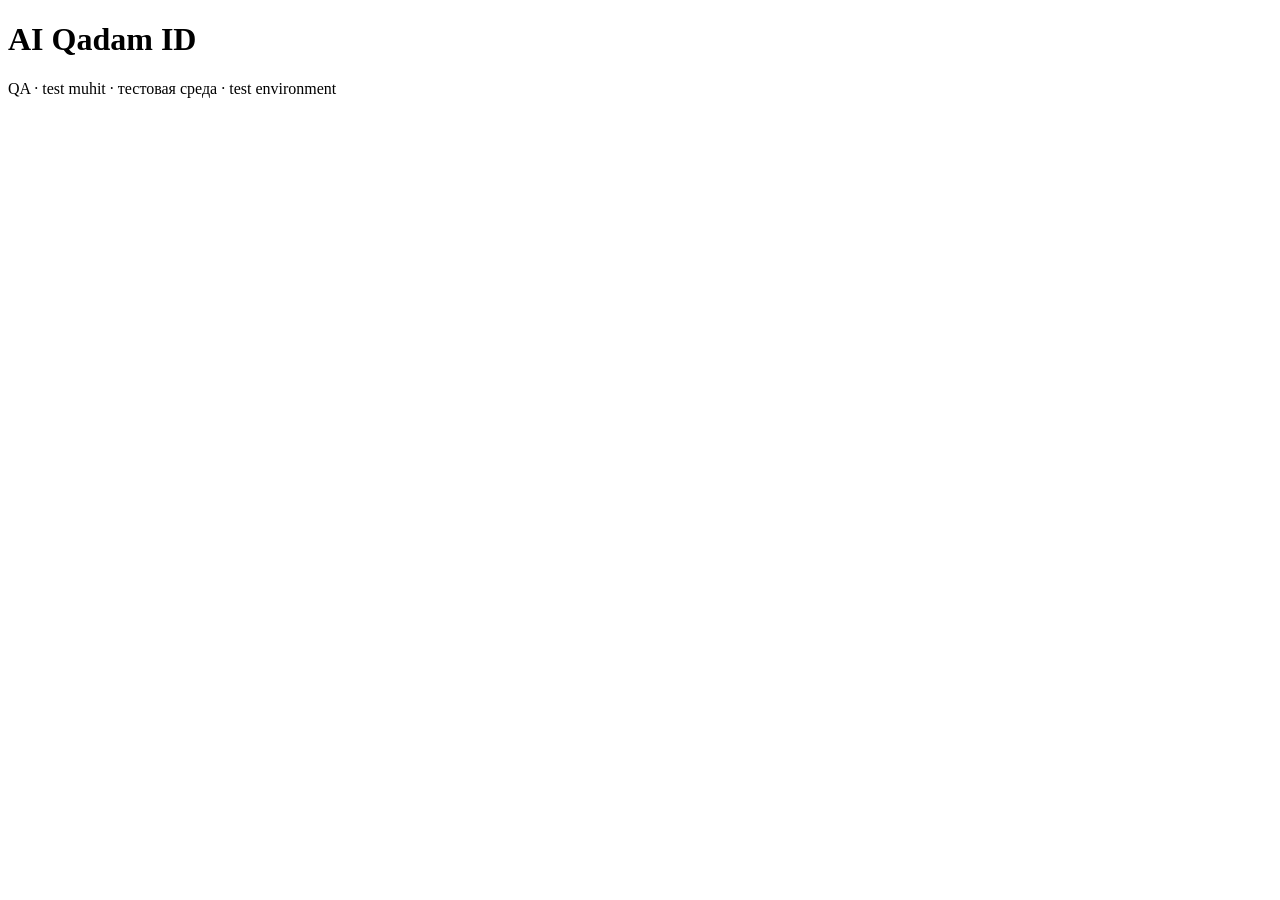
==== index.html @ defdbf9a "QA placeholder page, CNAME id-qa.aiqadam.org Co-Authored-By: Claude Opus 5.5 <noreply@anthropic.com>" ====
<!doctype html>
<html lang="uz">
<head>
  <meta charset="utf-8">
  <meta name="viewport" content="width=device-width, initial-scale=1">
  <meta name="robots" content="noindex, nofollow">
  <meta http-equiv="Content-Security-Policy" content="default-src 'self'; frame-ancestors 'none'">
  <meta name="referrer" content="no-referrer">
  <title>AI Qadam ID (QA)</title>
  <style>
    body { font-family: system-ui, -apple-system, sans-serif; margin: 0; padding: 48px 16px; color: #111; background: #fff; }
    main { max-width: 480px; margin: 0 auto; }
    @media (prefers-color-scheme: dark) { body { color: #eee; background: #111; } }
  </style>
</head>
<body>
  <main>
    <h1>AI Qadam ID</h1>
    <p>QA · test muhit · тестовая среда · test environment</p>
  </main>
</body>
</html>
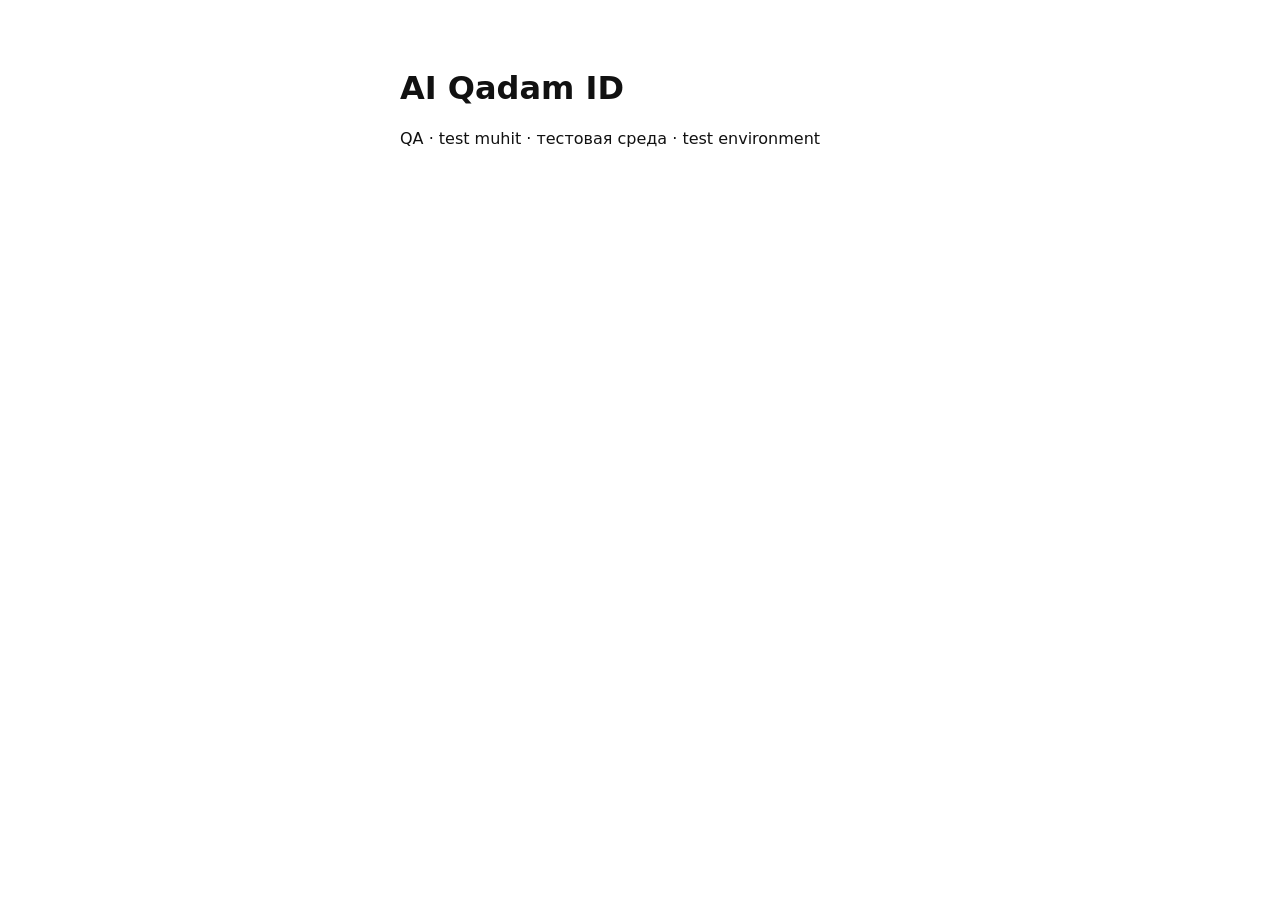
==== commit 3ca88d7a: "Move CSS to a file so the CSP needs no inline style Co-Authored-By: Claude Opus 5.5 <noreply@anthrop" ====
--- a/index.html
+++ b/index.html
@@ -7,11 +7,7 @@
   <meta http-equiv="Content-Security-Policy" content="default-src 'self'; frame-ancestors 'none'">
   <meta name="referrer" content="no-referrer">
   <title>AI Qadam ID (QA)</title>
-  <style>
-    body { font-family: system-ui, -apple-system, sans-serif; margin: 0; padding: 48px 16px; color: #111; background: #fff; }
-    main { max-width: 480px; margin: 0 auto; }
-    @media (prefers-color-scheme: dark) { body { color: #eee; background: #111; } }
-  </style>
+  <link rel="stylesheet" href="style.css">
 </head>
 <body>
   <main>
--- a/style.css
+++ b/style.css
@@ -0,0 +1,3 @@
+body { font-family: system-ui, -apple-system, sans-serif; margin: 0; padding: 48px 16px; color: #111; background: #fff; }
+main { max-width: 480px; margin: 0 auto; }
+@media (prefers-color-scheme: dark) { body { color: #eee; background: #111; } }
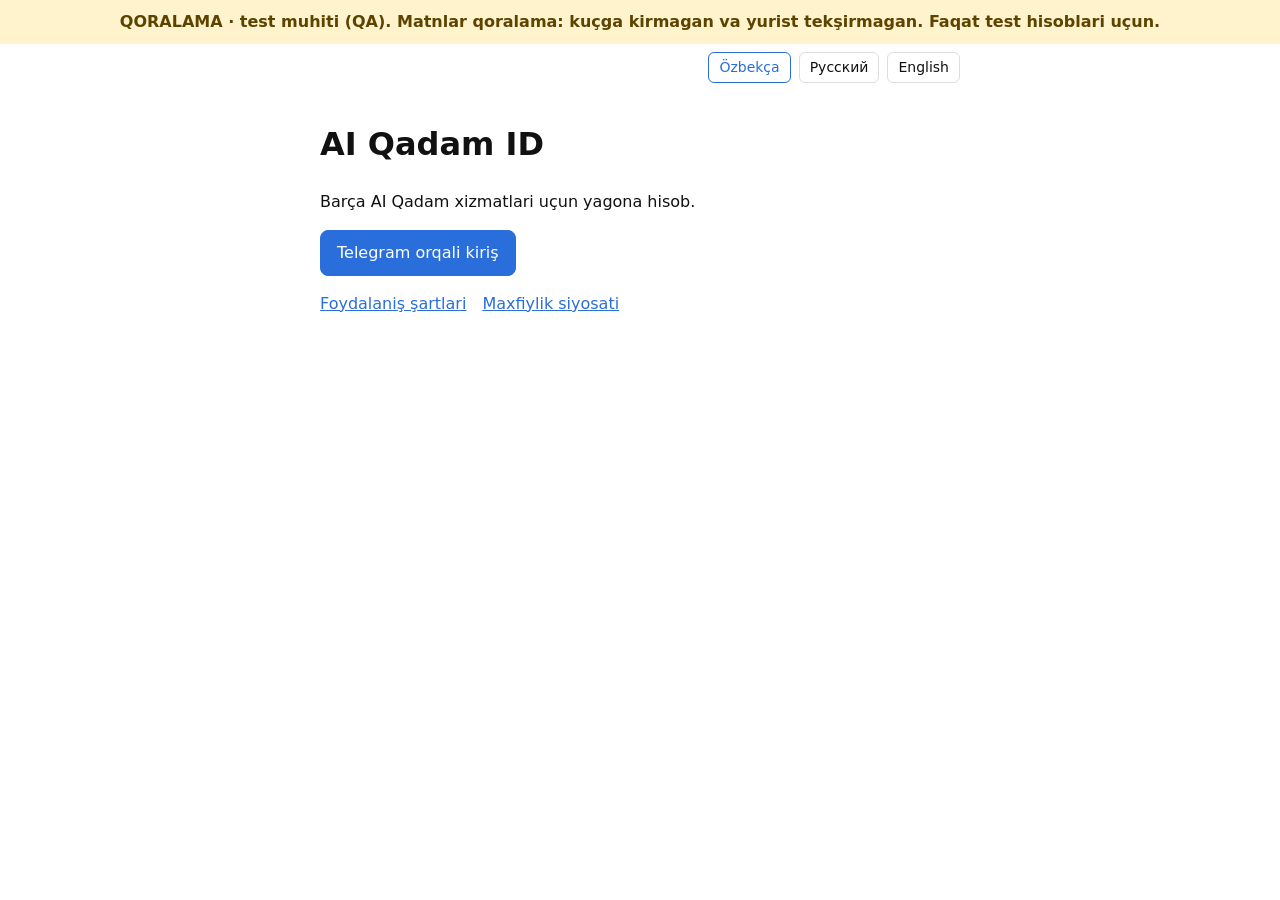
==== commit 22a1aec1: "QA login page: Telegram log-in, 18+, consents, settings, deletion, return to a module The session li" ====
--- a/index.html
+++ b/index.html
@@ -1,18 +1,20 @@
 <!doctype html>
-<html lang="uz">
+<html lang="uz" class="guard">
 <head>
   <meta charset="utf-8">
   <meta name="viewport" content="width=device-width, initial-scale=1">
   <meta name="robots" content="noindex, nofollow">
-  <meta http-equiv="Content-Security-Policy" content="default-src 'self'; frame-ancestors 'none'">
+  <meta http-equiv="Content-Security-Policy" content="default-src 'self'; script-src 'self' https://telegram.org; connect-src 'self' https://app.flow.aiqadam.org https://oauth.telegram.org; img-src 'self'; object-src 'none'; base-uri 'none'; form-action 'none'">
   <meta name="referrer" content="no-referrer">
   <title>AI Qadam ID (QA)</title>
   <link rel="stylesheet" href="style.css">
+  <script src="https://telegram.org/js/telegram-widget.js?22" defer></script>
+  <script src="md.js" defer></script>
+  <script src="app.js" defer></script>
 </head>
 <body>
-  <main>
-    <h1>AI Qadam ID</h1>
-    <p>QA · test muhit · тестовая среда · test environment</p>
-  </main>
+  <div id="banner" class="banner" role="note"></div>
+  <nav id="langs" class="langs"></nav>
+  <main id="app"></main>
 </body>
 </html>
--- a/style.css
+++ b/style.css
@@ -1,3 +1,42 @@
-body { font-family: system-ui, -apple-system, sans-serif; margin: 0; padding: 48px 16px; color: #111; background: #fff; }
-main { max-width: 480px; margin: 0 auto; }
-@media (prefers-color-scheme: dark) { body { color: #eee; background: #111; } }
+:root { --fg: #111; --bg: #fff; --muted: #555; --line: #ddd; --accent: #2a6edb; --warn-bg: #fff3cd; --warn-fg: #5c4400;
+  --err: #b00020; --ok: #1b6e2a; --danger: #b00020; }
+@media (prefers-color-scheme: dark) {
+  :root { --fg: #eee; --bg: #111; --muted: #aaa; --line: #333; --accent: #6ea0ff; --warn-bg: #3d3200; --warn-fg: #ffe9a6;
+    --err: #ff6b81; --ok: #7bd88f; --danger: #ff6b81; }
+}
+/* Hidden until the script has checked it is not inside a frame (clickjacking). */
+html.guard:not(.ok) body { display: none; }
+body { font-family: system-ui, -apple-system, sans-serif; margin: 0; color: var(--fg); background: var(--bg); line-height: 1.5; }
+main { max-width: 640px; margin: 0 auto; padding: 16px 16px 48px; overflow-wrap: break-word; }
+.banner { background: var(--warn-bg); color: var(--warn-fg); font-weight: 600; padding: 10px 16px; text-align: center; }
+.langs { display: flex; gap: 8px; justify-content: flex-end; max-width: 640px; margin: 8px auto 0; padding: 0 16px; }
+.lang { background: none; border: 1px solid var(--line); border-radius: 6px; color: var(--fg); padding: 4px 10px;
+  font: inherit; font-size: 14px; cursor: pointer; text-decoration: none; }
+.lang.on { border-color: var(--accent); color: var(--accent); }
+button { font: inherit; padding: 10px 16px; border-radius: 8px; border: 1px solid var(--line); background: var(--bg);
+  color: var(--fg); cursor: pointer; }
+button:disabled { opacity: .5; cursor: default; }
+button.primary { background: var(--accent); border-color: var(--accent); color: #fff; }
+button.danger { color: var(--danger); border-color: var(--danger); }
+/* "Yes" and "no" look the same (consents.md, rules for every screen). */
+.buttons { display: flex; flex-wrap: wrap; gap: 12px; margin-top: 16px; }
+.buttons button { flex: 1 1 200px; }
+.consent blockquote, .legal blockquote { margin: 12px 0; padding: 4px 12px; border-left: 3px solid var(--line); color: var(--muted); }
+.msg { border-radius: 8px; padding: 4px 12px; margin: 12px 0; border: 1px solid var(--line); }
+.msg.err { border-color: var(--err); color: var(--err); }
+.msg.ok { border-color: var(--ok); color: var(--ok); }
+.busy { color: var(--muted); }
+.links { display: flex; gap: 16px; flex-wrap: wrap; }
+a { color: var(--accent); }
+.profile { display: grid; grid-template-columns: max-content 1fr; gap: 4px 16px; }
+.profile dt { color: var(--muted); }
+.profile dd { margin: 0; }
+.consents { list-style: none; padding: 0; }
+.consents li { display: flex; flex-wrap: wrap; align-items: center; gap: 8px 16px; padding: 12px 0; border-bottom: 1px solid var(--line); }
+.consents strong { flex: 1 1 100%; }
+.status { color: var(--muted); flex: 1 1 auto; }
+.table { overflow-x: auto; }
+table { border-collapse: collapse; margin: 12px 0; font-size: 14px; }
+th, td { border: 1px solid var(--line); padding: 6px 8px; text-align: left; vertical-align: top; }
+code { font-size: .9em; }
+@media (max-width: 480px) { .profile { grid-template-columns: 1fr; } .profile dd { margin-bottom: 8px; } }
